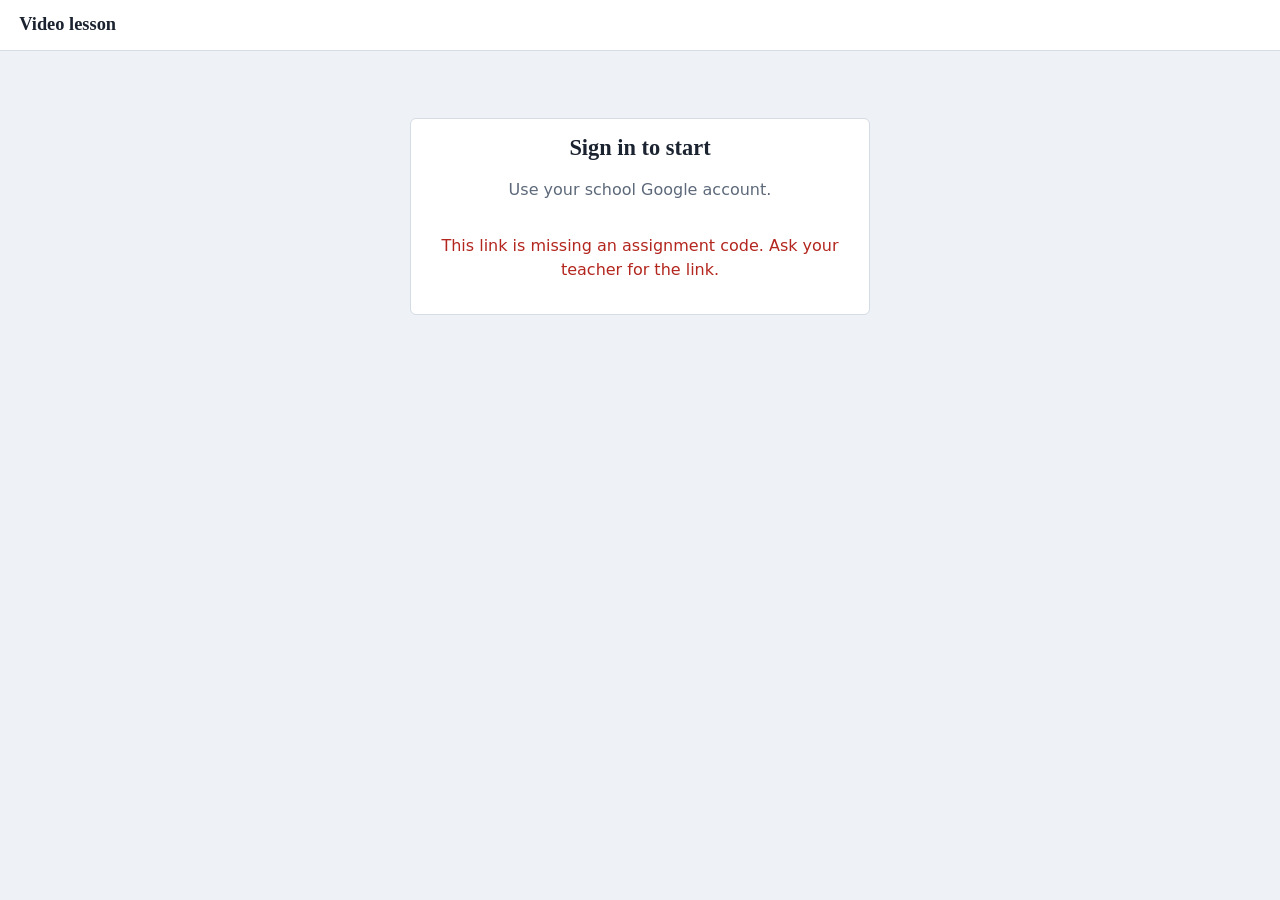
==== index.html @ 02537869 "Initial commit" ====
<!DOCTYPE html>
<html lang="en">
<head>
<meta charset="utf-8">
<meta name="viewport" content="width=device-width, initial-scale=1">
<title>Video lesson</title>
<link rel="stylesheet" href="style.css">
<script src="https://accounts.google.com/gsi/client" async defer></script>
</head>
<body>
<header class="top">
  <div class="brand" id="title">Video lesson</div>
  <div class="small muted" id="who"></div>
</header>
<main class="narrow">
  <section id="signin" class="card center">
    <h2>Sign in to start</h2>
    <p class="muted">Use your school Google account.</p>
    <div id="gbtn" style="display:flex;justify-content:center"></div>
    <p id="msg" class="err"></p>
  </section>

  <section id="app" hidden>
    <div id="stage">
      <div id="player"></div>
      <div id="overlay" hidden><div class="panel" id="panel"></div></div>
    </div>
    <div class="status" id="status"></div>
    <div class="card" id="finish" hidden>
      <h2>You reached the end</h2>
      <p id="finishText">Submit your work when you are ready.</p>
      <button class="primary" id="submitBtn">Submit assignment</button>
      <p id="finishMsg" class="err"></p>
    </div>
    <div class="card" id="done" hidden>
      <h2>Submitted</h2>
      <p>Your teacher has your answers. You can close this page.</p>
    </div>
  </section>
</main>

<script src="config.js"></script>
<script src="shared.js"></script>
<script>
const AID = new URLSearchParams(location.search).get('a');
let A, answers = {}, furthest = 0, player, ready = false, current = null, finished = false, submitted = false, preview = false;

if (!AID) { $('msg').textContent = 'This link is missing an assignment code. Ask your teacher for the link.'; }
startSignIn($('gbtn'), async prof => {
  $('who').textContent = prof.name || prof.email;
  $('msg').textContent = '';
  try {
    const d = await api('getAssignment', { id: AID });
    A = d.assignment; preview = !!d.preview;
    A.items.sort((a, b) => a.time - b.time);
    if (d.response) { answers = d.response.answers || {}; furthest = d.response.maxTime || 0; submitted = d.response.submitted; }
    document.title = A.title; $('title').textContent = A.title;
    $('signin').hidden = true; $('app').hidden = false;
    if (preview) $('status').textContent = 'Teacher preview: nothing you do here is saved.';
    if (submitted) { $('stage').hidden = true; $('done').hidden = false; return; }
    await loadYT();
    player = new YT.Player('player', {
      videoId: A.videoId,
      playerVars: { rel: 0, modestbranding: 1, fs: 0, disablekb: 1, playsinline: 1, start: Math.floor(furthest) },
      events: {
        onReady: () => { ready = true; setInterval(tick, 200); updateStatus(); },
        onStateChange: e => { if (e.data === 0) finish(); },
        onError: () => { $('status').innerHTML = '<span class="err">This video cannot be played here (the owner may have disabled embedding). Tell your teacher.</span>'; }
      }
    });
  } catch (e) { $('msg').textContent = e.message; }
});

const isDone = it => answers[it.id] !== undefined;
function updateStatus() {
  const qs = A.items.filter(i => i.type !== 'note');
  const n = qs.filter(isDone).length;
  if (!preview) $('status').textContent = qs.length ? 'Questions answered: ' + n + ' of ' + qs.length : '';
}

function tick() {
  if (!ready || current || submitted) return;
  const t = player.getCurrentTime(), st = player.getPlayerState(), dur = player.getDuration();
  if (t > furthest + 1.5) { player.seekTo(furthest, true); return; }        // no skipping ahead
  for (const c of A.cuts) {
    if (t >= c.start && t < c.end - 0.05) {
      furthest = Math.max(furthest, c.end);
      if (c.end >= dur - 0.5) return finish();
      player.seekTo(c.end, true); return;
    }
  }
  if (st === 1 && t > furthest) furthest = t;
  const it = A.items.find(i => !isDone(i) && i.time <= t);
  if (it) { player.pauseVideo(); show(it); }
}

function finish() {
  finished = true; player.pauseVideo();
  const pending = A.items.filter(i => !isDone(i));
  if (pending.length) return show(pending[0]);
  $('finish').hidden = false;
}

function show(it) {
  current = it;
  const p = $('panel');
  const img = it.image ? '<img alt="" src="' + esc(it.image) + '">' : '';
  let h = '';
  if (it.type === 'note') {
    h = '<h3>Note</h3><p>' + escBr(it.prompt) + '</p>' + img + '<button class="primary" id="go">Continue</button>';
  } else if (it.type === 'mc') {
    h = '<h3>' + (it.multi ? 'Select all that apply' : 'Choose one') + '</h3><p>' + escBr(it.prompt) + '</p>' + img +
      it.options.map((o, i) => '<label class="opt"><input type="' + (it.multi ? 'checkbox' : 'radio') + '" name="o" value="' + i + '"><span>' + esc(o) + '</span></label>').join('') +
      '<p><button class="primary" id="go" disabled>Submit answer</button></p>';
  } else {
    h = '<h3>Question</h3><p>' + escBr(it.prompt) + '</p>' + img +
      '<textarea id="txt" rows="5" placeholder="Type your answer"></textarea><p><button class="primary" id="go" disabled>Submit answer</button></p>';
  }
  p.innerHTML = h;
  $('overlay').hidden = false;
  const go = $('go');
  if (it.type === 'mc') p.addEventListener('change', () => { go.disabled = !p.querySelector('input:checked'); });
  if (it.type === 'open') $('txt').addEventListener('input', e => { go.disabled = !e.target.value.trim(); });
  go.onclick = () => {
    if (it.type === 'note') answers[it.id] = true;
    else if (it.type === 'mc') answers[it.id] = [...p.querySelectorAll('input:checked')].map(i => Number(i.value));
    else answers[it.id] = $('txt').value.trim();
    save(false);
    $('overlay').hidden = true; current = null; updateStatus();
    if (finished) finish(); else player.playVideo();
  };
}

function save(final) {
  if (preview) return Promise.resolve();
  return api(final ? 'submit' : 'saveProgress', { id: AID, answers: answers, maxTime: furthest })
    .catch(e => { if (!final) $('status').innerHTML = '<span class="err">Could not save your last answer (' + esc(e.message) + '). Keep going; it will save with the next one.</span>'; else throw e; });
}

$('submitBtn').onclick = async () => {
  $('submitBtn').disabled = true; $('finishMsg').textContent = '';
  try { await save(true); $('finish').hidden = true; $('stage').hidden = true; $('done').hidden = false; $('status').textContent = ''; }
  catch (e) { $('finishMsg').textContent = e.message; $('submitBtn').disabled = false; }
};
</script>
</body>
</html>
---- style.css ----
:root {
  --bg: #eef1f5;
  --surface: #ffffff;
  --ink: #1b2330;
  --muted: #5d697a;
  --line: #d5dbe4;
  --accent: #2446a8;
  --accent-ink: #ffffff;
  --good: #1d7a4d;
  --good-bg: #e3f4ea;
  --bad: #b3261e;
  --bad-bg: #fbe8e6;
  --warn-bg: #fff4d6;
  --radius: 6px;
  color-scheme: light;
}
@media (prefers-color-scheme: dark) {
  :root {
    --bg: #12161d; --surface: #1b212b; --ink: #e8ecf2; --muted: #9aa6b8; --line: #2c3544;
    --accent: #8fa8ff; --accent-ink: #0f1830; --good: #6fd19f; --good-bg: #17332a;
    --bad: #ff8d85; --bad-bg: #3a1f1d; --warn-bg: #3a3218; color-scheme: dark;
  }
}
* { box-sizing: border-box; }
html, body { margin: 0; }
body { background: var(--bg); color: var(--ink); font: 16px/1.5 system-ui, -apple-system, "Segoe UI", Roboto, sans-serif; }
h1, h2, h3 { font-family: "Iowan Old Style", "Palatino Linotype", Georgia, serif; line-height: 1.2; margin: 0 0 .5rem; }
h2 { font-size: 1.4rem; } h3 { font-size: 1.1rem; }
.top { display: flex; align-items: center; justify-content: space-between; gap: 1rem; padding: .7rem 1.2rem; background: var(--surface); border-bottom: 1px solid var(--line); }
.brand { font-family: "Iowan Old Style", Georgia, serif; font-weight: 700; font-size: 1.15rem; }
main { max-width: 1180px; margin: 0 auto; padding: 1.2rem; }
.narrow { max-width: 860px; }
.card { background: var(--surface); border: 1px solid var(--line); border-radius: var(--radius); padding: 1rem 1.2rem; margin-bottom: 1rem; }
.center { text-align: center; max-width: 460px; margin: 3rem auto; }
.row { display: flex; gap: .6rem; align-items: center; flex-wrap: wrap; }
.row.grow > * { flex: 1; }
.spread { justify-content: space-between; }
.muted { color: var(--muted); } .small { font-size: .85rem; }
.err { color: var(--bad); } .ok { color: var(--good); }
button, .btn { font: inherit; border: 1px solid var(--line); background: var(--surface); color: var(--ink); padding: .45rem .9rem; border-radius: var(--radius); cursor: pointer; }
button:hover { border-color: var(--accent); }
button.primary { background: var(--accent); color: var(--accent-ink); border-color: var(--accent); font-weight: 600; }
button.danger { color: var(--bad); }
button.small { padding: .2rem .55rem; font-size: .85rem; }
button:disabled { opacity: .45; cursor: not-allowed; }
:focus-visible { outline: 3px solid var(--accent); outline-offset: 2px; }
input[type=text], input[type=number], input[type=url], textarea, select {
  font: inherit; width: 100%; padding: .45rem .6rem; border: 1px solid var(--line); border-radius: var(--radius); background: var(--bg); color: var(--ink);
}
textarea { min-height: 4.5rem; resize: vertical; }
label { display: block; font-weight: 600; margin: .6rem 0 .2rem; }
label.inline { display: inline-flex; align-items: center; gap: .4rem; font-weight: 400; margin: 0; }
input[type=checkbox], input[type=radio] { width: 1.1rem; height: 1.1rem; accent-color: var(--accent); }
.tabs { display: flex; gap: .2rem; margin-bottom: 1rem; border-bottom: 1px solid var(--line); }
.tabs button { border: 0; border-bottom: 3px solid transparent; border-radius: 0; background: none; padding: .6rem 1rem; }
.tabs button.on { border-bottom-color: var(--accent); font-weight: 700; }
.tag { display: inline-block; padding: .05rem .5rem; border-radius: 99px; background: var(--bg); border: 1px solid var(--line); font-size: .8rem; }
.modal { position: fixed; inset: 0; background: rgba(0,0,0,.55); display: none; align-items: center; justify-content: center; z-index: 50; }
.modal .card { max-width: 420px; text-align: center; }
table { border-collapse: collapse; width: 100%; font-size: .95rem; }
th, td { border-bottom: 1px solid var(--line); padding: .4rem .6rem; text-align: left; vertical-align: top; }
th { font-weight: 600; background: var(--bg); position: sticky; top: 0; }
td.num, th.num { text-align: right; font-variant-numeric: tabular-nums; }
.scroll { overflow-x: auto; }

/* student player */
#stage { position: relative; aspect-ratio: 16 / 9; background: #000; border-radius: var(--radius); overflow: hidden; }
#stage iframe, #player { position: absolute; inset: 0; width: 100%; height: 100%; }
#overlay { position: absolute; inset: 0; background: rgba(10, 14, 22, .82); display: flex; align-items: center; justify-content: center; padding: .8rem; overflow-y: auto; z-index: 5; }
#overlay[hidden] { display: none; }
#overlay .panel { background: var(--surface); color: var(--ink); border-radius: var(--radius); padding: 1.1rem 1.3rem; width: min(640px, 100%); max-height: 100%; overflow-y: auto; }
#overlay .panel img { max-width: 100%; max-height: 40vh; display: block; margin: .6rem 0; border-radius: 4px; }
.opt { display: flex; gap: .6rem; align-items: flex-start; padding: .5rem .7rem; border: 1px solid var(--line); border-radius: var(--radius); margin: .35rem 0; cursor: pointer; }
.opt:has(input:checked) { border-color: var(--accent); background: var(--bg); }
.status { margin: .6rem 0; color: var(--muted); }

/* teacher */
.split { display: grid; grid-template-columns: minmax(0, 1.1fr) minmax(0, 1fr); gap: 1.2rem; align-items: start; }
@media (max-width: 900px) { .split { grid-template-columns: 1fr; } }
.sticky { position: sticky; top: .8rem; }
#ytp, #ytp iframe { width: 100%; aspect-ratio: 16 / 9; background: #000; border-radius: var(--radius); }
.item { border-left: 4px solid var(--accent); }
.item.note { border-left-color: #8a6d00; } .item.open { border-left-color: var(--good); }
.cut { border-left: 4px solid var(--bad); }
.thumb { max-width: 220px; max-height: 140px; display: block; margin: .4rem 0; border-radius: 4px; }
.optrow { display: flex; gap: .5rem; align-items: center; margin: .3rem 0; }
.answer { background: var(--bg); border: 1px solid var(--line); border-radius: var(--radius); padding: .5rem .7rem; white-space: pre-wrap; margin: .4rem 0; }
.gcard.graded { border-left: 4px solid var(--good); }
.gcard.todo { border-left: 4px solid #c58a00; }
.sel-ok { color: var(--good); font-weight: 600; } .sel-bad { color: var(--bad); font-weight: 600; }
td.todo { background: var(--warn-bg); cursor: pointer; } td.link { cursor: pointer; }
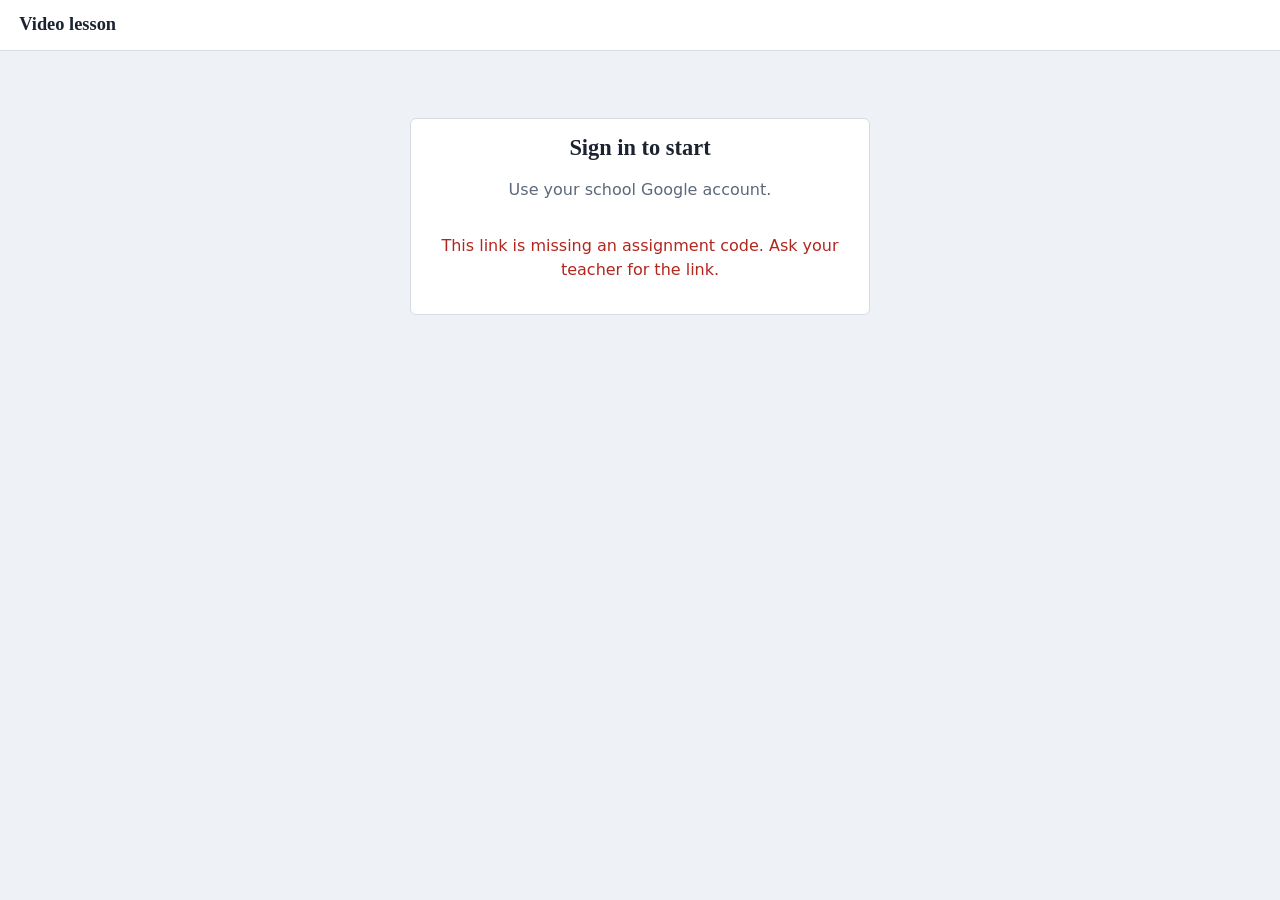
==== commit cb5c1da2: "Full Screen Version" ====
--- a/index.html
+++ b/index.html
@@ -24,8 +24,10 @@
     <div id="stage">
       <div id="player"></div>
       <div id="overlay" hidden><div class="panel" id="panel"></div></div>
+      <div id="fsGate" hidden><p><strong>This assignment is watched in full screen.</strong></p><p class="small">The video pauses if you leave full screen, and your teacher can see it.</p><button class="primary" id="fsBtn">Go full screen</button></div>
     </div>
     <div class="status" id="status"></div>
+    <p class="small muted">The video pauses if you leave this page, and your teacher can see how long you were away.</p>
     <div class="card" id="finish" hidden>
       <h2>You reached the end</h2>
       <p id="finishText">Submit your work when you are ready.</p>
@@ -43,7 +45,9 @@
 <script src="shared.js"></script>
 <script>
 const AID = new URLSearchParams(location.search).get('a');
-let A, answers = {}, furthest = 0, player, ready = false, current = null, finished = false, submitted = false, preview = false;
+let rates = {}, requireFS = false, fsDone = false, fsSuppress = false;
+let watched = 0, aways = [], playable = 0, awayStart = null, awayVT = 0, pausedByLeave = false, lastTick = performance.now();
+let maxSpeed = 2, A, answers = {}, furthest = 0, player, ready = false, current = null, finished = false, submitted = false, preview = false;
 
 if (!AID) { $('msg').textContent = 'This link is missing an assignment code. Ask your teacher for the link.'; }
 startSignIn($('gbtn'), async prof => {
@@ -53,9 +57,12 @@
     const d = await api('getAssignment', { id: AID });
     A = d.assignment; preview = !!d.preview;
     A.items.sort((a, b) => a.time - b.time);
-    if (d.response) { answers = d.response.answers || {}; furthest = d.response.maxTime || 0; submitted = d.response.submitted; }
+    maxSpeed = Number(A.maxSpeed) || 2;
+    requireFS = !!A.fullscreen && fsSupported();
+    if (d.response) { answers = d.response.answers || {}; furthest = d.response.maxTime || 0; submitted = d.response.submitted; const w0 = d.response.watch || {}; watched = w0.watched || 0; aways = w0.aways || []; rates = w0.rates || {}; }
     document.title = A.title; $('title').textContent = A.title;
     $('signin').hidden = true; $('app').hidden = false;
+    if (requireFS && !submitted) $('fsGate').hidden = false;
     if (preview) $('status').textContent = 'Teacher preview: nothing you do here is saved.';
     if (submitted) { $('stage').hidden = true; $('done').hidden = false; return; }
     await loadYT();
@@ -65,12 +72,18 @@
       events: {
         onReady: () => { ready = true; setInterval(tick, 200); updateStatus(); },
         onStateChange: e => { if (e.data === 0) finish(); },
+        onPlaybackRateChange: () => clampSpeed(),
         onError: () => { $('status').innerHTML = '<span class="err">This video cannot be played here (the owner may have disabled embedding). Tell your teacher.</span>'; }
       }
     });
   } catch (e) { $('msg').textContent = e.message; }
 });
 
+function clampSpeed() {
+  if (!player || !player.getPlaybackRate || player.getPlaybackRate() <= maxSpeed + 0.001) return;
+  player.setPlaybackRate(maxSpeed);
+  if (!preview) { $('status').textContent = 'The maximum speed for this assignment is ' + maxSpeed + 'x.'; setTimeout(updateStatus, 3000); }
+}
 const isDone = it => answers[it.id] !== undefined;
 function updateStatus() {
   const qs = A.items.filter(i => i.type !== 'note');
@@ -78,8 +91,25 @@
   if (!preview) $('status').textContent = qs.length ? 'Questions answered: ' + n + ' of ' + qs.length : '';
 }
 
+function computePlayable(dur) {
+  const cs = A.cuts.map(c => [Math.max(0, c.start), Math.min(dur, c.end)]).filter(c => c[1] > c[0]).sort((a, b) => a[0] - b[0]);
+  let cut = 0, end = -1;
+  cs.forEach(c => { const st = Math.max(c[0], end); if (c[1] > st) { cut += c[1] - st; end = c[1]; } });
+  return Math.max(0, dur - cut);
+}
 function tick() {
+  const now = performance.now(), dt = (now - lastTick) / 1000; lastTick = now;
+  if (ready && !submitted) {
+    if (!playable) { const d = player.getDuration(); if (d > 0) playable = computePlayable(d); }
+    if (player.getPlayerState() === 1 && awayStart === null && dt < 1) {
+      watched += dt;
+      const rk = String(Math.round(player.getPlaybackRate() * 100) / 100);
+      rates[rk] = (rates[rk] || 0) + dt;
+    }
+  }
   if (!ready || current || submitted) return;
+  if (requireFS && !fsDone && !inFS()) { if (player.getPlayerState() === 1) player.pauseVideo(); $('fsGate').hidden = false; return; }
+  clampSpeed();
   const t = player.getCurrentTime(), st = player.getPlayerState(), dur = player.getDuration();
   if (t > furthest + 1.5) { player.seekTo(furthest, true); return; }        // no skipping ahead
   for (const c of A.cuts) {
@@ -98,6 +128,7 @@
   finished = true; player.pauseVideo();
   const pending = A.items.filter(i => !isDone(i));
   if (pending.length) return show(pending[0]);
+  fsDone = true; $('fsGate').hidden = true; exitFS();
   $('finish').hidden = false;
 }
 
@@ -117,6 +148,7 @@
       '<textarea id="txt" rows="5" placeholder="Type your answer"></textarea><p><button class="primary" id="go" disabled>Submit answer</button></p>';
   }
   p.innerHTML = h;
+  if (it.type === 'open' && requireFS && inFS()) { fsSuppress = true; exitFS(); }
   $('overlay').hidden = false;
   const go = $('go');
   if (it.type === 'mc') p.addEventListener('change', () => { go.disabled = !p.querySelector('input:checked'); });
@@ -126,6 +158,7 @@
     else if (it.type === 'mc') answers[it.id] = [...p.querySelectorAll('input:checked')].map(i => Number(i.value));
     else answers[it.id] = $('txt').value.trim();
     save(false);
+    fsSuppress = false;
     $('overlay').hidden = true; current = null; updateStatus();
     if (finished) finish(); else player.playVideo();
   };
@@ -133,13 +166,54 @@
 
 function save(final) {
   if (preview) return Promise.resolve();
-  return api(final ? 'submit' : 'saveProgress', { id: AID, answers: answers, maxTime: furthest })
+  return api(final ? 'submit' : 'saveProgress', { id: AID, answers: answers, maxTime: furthest, watch: { watched: Math.round(watched), playable: Math.round(playable), aways: aways, rates: roundedRates() } })
     .catch(e => { if (!final) $('status').innerHTML = '<span class="err">Could not save your last answer (' + esc(e.message) + '). Keep going; it will save with the next one.</span>'; else throw e; });
 }
+
+function roundedRates() { const o = {}; Object.keys(rates).forEach(k => o[k] = Math.round(rates[k])); return o; }
+const fsEl = () => document.fullscreenElement || document.webkitFullscreenElement;
+const inFS = () => !!fsEl();
+function fsSupported() { const e = document.getElementById('stage'); return !!(e && (e.requestFullscreen || e.webkitRequestFullscreen)); }
+function enterFS() {
+  const e = $('stage');
+  try {
+    const p = e.requestFullscreen ? e.requestFullscreen() : e.webkitRequestFullscreen();
+    if (p && p.catch) p.catch(() => { $('fsBtn').textContent = 'Could not enter full screen. Tap to try again'; });
+  } catch (err) { $('fsBtn').textContent = 'Could not enter full screen. Tap to try again'; }
+}
+function exitFS() { try { if (inFS()) (document.exitFullscreen || document.webkitExitFullscreen).call(document); } catch (e) {} }
+function fsChanged() {
+  if (!requireFS || fsDone || submitted || fsSuppress) return;
+  if (inFS()) { $('fsGate').hidden = true; back(); }
+  else { leave(); $('fsGate').hidden = false; }
+}
+document.addEventListener('fullscreenchange', fsChanged);
+document.addEventListener('webkitfullscreenchange', fsChanged);
+$('fsBtn').onclick = enterFS;
+
+function leave() {
+  if (!ready || submitted || awayStart !== null) return;
+  awayStart = Date.now(); awayVT = player.getCurrentTime();
+  if (player.getPlayerState() === 1) { player.pauseVideo(); pausedByLeave = true; }
+}
+function back() {
+  if (awayStart === null) return;
+  if (requireFS && !fsDone && !inFS()) return;   // still away until back in full screen
+  const secs = (Date.now() - awayStart) / 1000; awayStart = null;
+  if (secs >= 2) {
+    aways.push([Math.round(awayVT), Math.round(secs)]); if (aways.length > 200) aways.shift();
+    save(false);
+  }
+  if (pausedByLeave) { pausedByLeave = false; if (!preview) $('status').textContent = 'The video paused because you left this page. Press play to continue.'; }
+}
+document.addEventListener('visibilitychange', () => document.hidden ? leave() : back());
+window.addEventListener('pagehide', leave);
+window.addEventListener('blur', () => setTimeout(() => { const a = document.activeElement; if (a && a.tagName === 'IFRAME') return; leave(); }, 0));
+window.addEventListener('focus', back);
 
 $('submitBtn').onclick = async () => {
   $('submitBtn').disabled = true; $('finishMsg').textContent = '';
-  try { await save(true); $('finish').hidden = true; $('stage').hidden = true; $('done').hidden = false; $('status').textContent = ''; }
+  try { await save(true); submitted = true; $('finish').hidden = true; $('stage').hidden = true; $('done').hidden = false; $('status').textContent = ''; }
   catch (e) { $('finishMsg').textContent = e.message; $('submitBtn').disabled = false; }
 };
 </script>
--- a/style.css
+++ b/style.css
@@ -89,3 +89,9 @@
 .gcard.todo { border-left: 4px solid #c58a00; }
 .sel-ok { color: var(--good); font-weight: 600; } .sel-bad { color: var(--bad); font-weight: 600; }
 td.todo { background: var(--warn-bg); cursor: pointer; } td.link { cursor: pointer; }
+
+/* full screen */
+#stage:fullscreen { width: 100vw; height: 100vh; aspect-ratio: auto; border-radius: 0; }
+#stage:-webkit-full-screen { width: 100vw; height: 100vh; aspect-ratio: auto; border-radius: 0; }
+#fsGate { position: absolute; inset: 0; z-index: 8; background: rgba(10, 14, 22, .94); color: #fff; display: flex; flex-direction: column; align-items: center; justify-content: center; gap: .6rem; text-align: center; padding: 1rem; }
+#fsGate[hidden] { display: none; }
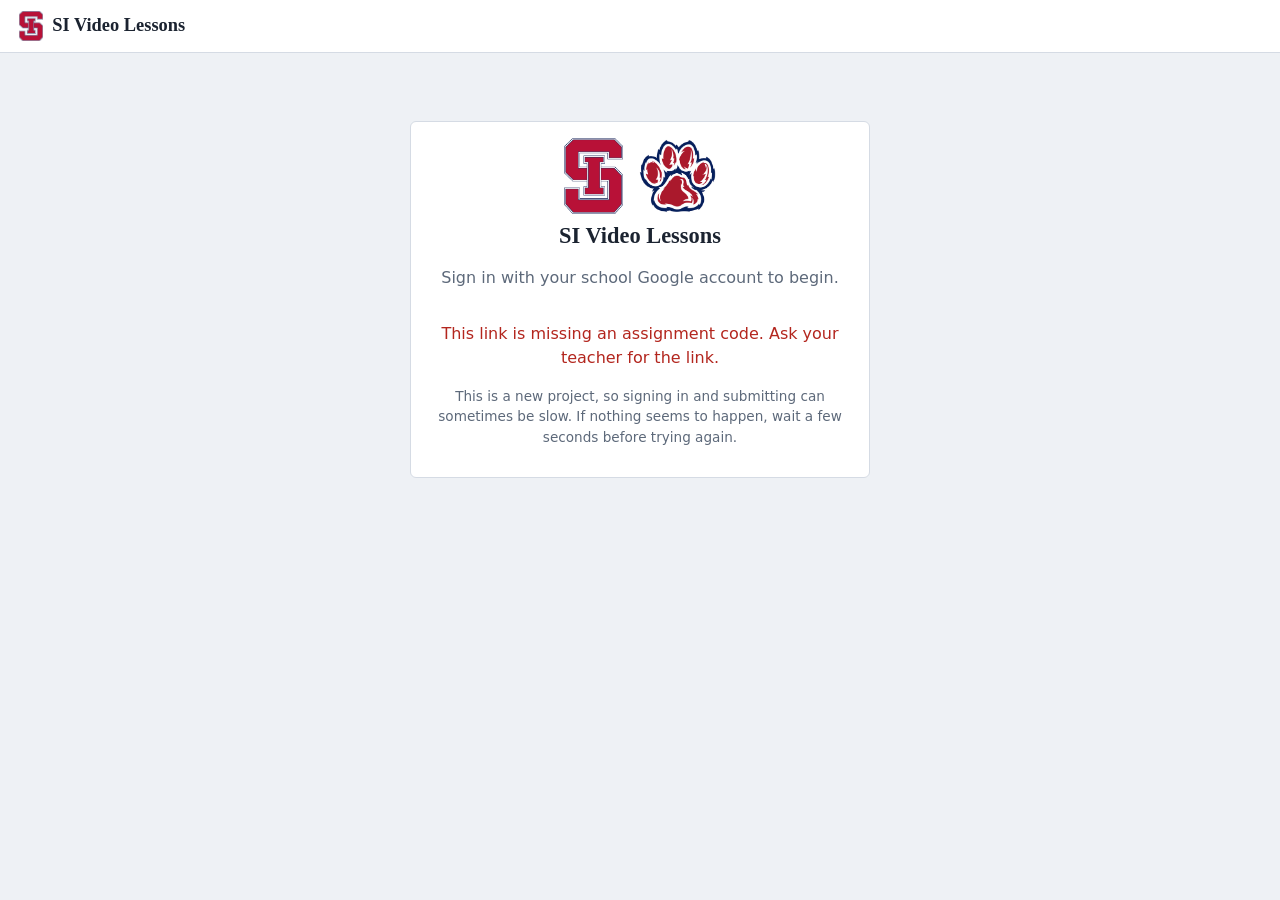
==== commit ea34254f: "Added SI Logos" ====
--- a/index.html
+++ b/index.html
@@ -3,21 +3,25 @@
 <head>
 <meta charset="utf-8">
 <meta name="viewport" content="width=device-width, initial-scale=1">
-<title>Video lesson</title>
+<title>SI Video Lessons</title>
+<link rel="icon" type="image/png" href="paw.png">
 <link rel="stylesheet" href="style.css">
 <script src="https://accounts.google.com/gsi/client" async defer></script>
 </head>
 <body>
 <header class="top">
-  <div class="brand" id="title">Video lesson</div>
+  <div class="brand row" style="flex-wrap:nowrap"><img src="logo.png" alt="" class="logo" onerror="this.remove()"><span id="title">SI Video Lessons</span></div>
   <div class="small muted" id="who"></div>
 </header>
 <main class="narrow">
   <section id="signin" class="card center">
-    <h2>Sign in to start</h2>
-    <p class="muted">Use your school Google account.</p>
+    <div class="logos"><img src="logo.png" alt="St. Ignatius College Preparatory" class="logo-lg" onerror="this.remove()"><img src="paw.png" alt="" class="logo-lg" onerror="this.remove()"></div>
+    <h2>SI Video Lessons</h2>
+    <p class="muted">Sign in with your school Google account to begin.</p>
     <div id="gbtn" style="display:flex;justify-content:center"></div>
+    <p id="wait" class="muted" hidden>Signed in. Loading your assignment. This can take a few seconds...</p>
     <p id="msg" class="err"></p>
+    <p class="small muted">This is a new project, so signing in and submitting can sometimes be slow. If nothing seems to happen, wait a few seconds before trying again.</p>
   </section>
 
   <section id="app" hidden>
@@ -52,7 +56,7 @@
 if (!AID) { $('msg').textContent = 'This link is missing an assignment code. Ask your teacher for the link.'; }
 startSignIn($('gbtn'), async prof => {
   $('who').textContent = prof.name || prof.email;
-  $('msg').textContent = '';
+  $('msg').textContent = ''; $('wait').hidden = false;
   try {
     const d = await api('getAssignment', { id: AID });
     A = d.assignment; preview = !!d.preview;
@@ -76,7 +80,7 @@
         onError: () => { $('status').innerHTML = '<span class="err">This video cannot be played here (the owner may have disabled embedding). Tell your teacher.</span>'; }
       }
     });
-  } catch (e) { $('msg').textContent = e.message; }
+  } catch (e) { $('wait').hidden = true; $('msg').textContent = e.message; }
 });
 
 function clampSpeed() {
@@ -212,9 +216,9 @@
 window.addEventListener('focus', back);
 
 $('submitBtn').onclick = async () => {
-  $('submitBtn').disabled = true; $('finishMsg').textContent = '';
+  $('submitBtn').disabled = true; $('submitBtn').textContent = 'Submitting... this can take a few seconds'; $('finishMsg').textContent = '';
   try { await save(true); submitted = true; $('finish').hidden = true; $('stage').hidden = true; $('done').hidden = false; $('status').textContent = ''; }
-  catch (e) { $('finishMsg').textContent = e.message; $('submitBtn').disabled = false; }
+  catch (e) { $('finishMsg').textContent = e.message; $('submitBtn').disabled = false; $('submitBtn').textContent = 'Submit assignment'; }
 };
 </script>
 </body>
--- a/style.css
+++ b/style.css
@@ -95,3 +95,9 @@
 #stage:-webkit-full-screen { width: 100vw; height: 100vh; aspect-ratio: auto; border-radius: 0; }
 #fsGate { position: absolute; inset: 0; z-index: 8; background: rgba(10, 14, 22, .94); color: #fff; display: flex; flex-direction: column; align-items: center; justify-content: center; gap: .6rem; text-align: center; padding: 1rem; }
 #fsGate[hidden] { display: none; }
+
+/* logo */
+.logo { height: 30px; width: auto; display: block; }
+.logo-lg { height: 76px; width: auto; display: block; margin: 0 auto .6rem; }
+.logos { display: flex; justify-content: center; align-items: center; gap: 1rem; margin-bottom: .6rem; }
+.logos .logo-lg { margin: 0; }
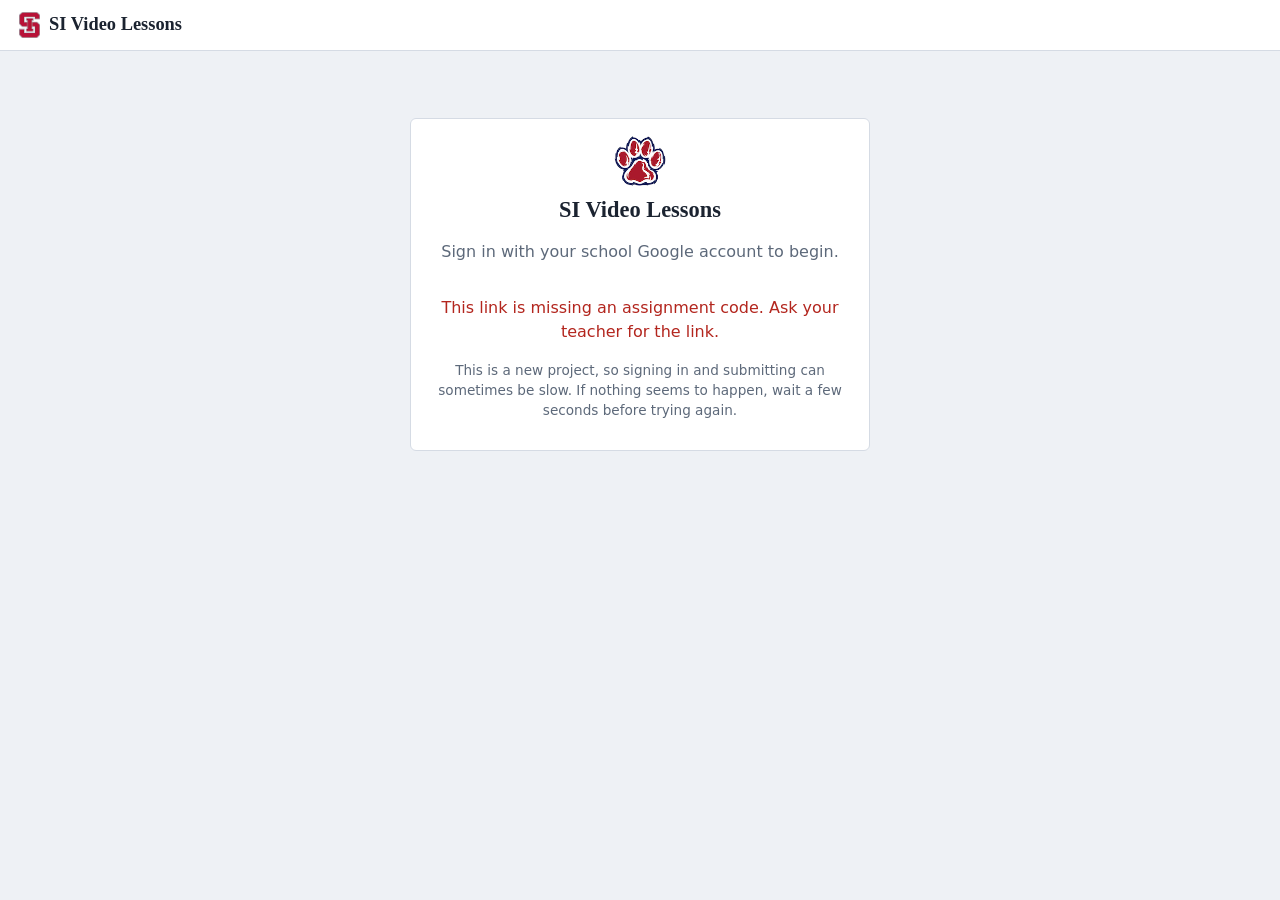
==== commit 4d48a7d8: "Resize Logos" ====
--- a/index.html
+++ b/index.html
@@ -10,12 +10,12 @@
 </head>
 <body>
 <header class="top">
-  <div class="brand row" style="flex-wrap:nowrap"><img src="logo.png" alt="" class="logo" onerror="this.remove()"><span id="title">SI Video Lessons</span></div>
+  <div class="brand row" style="flex-wrap:nowrap"><img src="logo.png" alt="St. Ignatius College Preparatory" class="logo" onerror="this.remove()"><span id="title">SI Video Lessons</span></div>
   <div class="small muted" id="who"></div>
 </header>
 <main class="narrow">
   <section id="signin" class="card center">
-    <div class="logos"><img src="logo.png" alt="St. Ignatius College Preparatory" class="logo-lg" onerror="this.remove()"><img src="paw.png" alt="" class="logo-lg" onerror="this.remove()"></div>
+    <img src="paw.png" alt="" class="logo-lg" onerror="this.remove()">
     <h2>SI Video Lessons</h2>
     <p class="muted">Sign in with your school Google account to begin.</p>
     <div id="gbtn" style="display:flex;justify-content:center"></div>
--- a/style.css
+++ b/style.css
@@ -97,7 +97,7 @@
 #fsGate[hidden] { display: none; }
 
 /* logo */
-.logo { height: 30px; width: auto; display: block; }
-.logo-lg { height: 76px; width: auto; display: block; margin: 0 auto .6rem; }
+.logo { height: 26px; width: auto; display: block; }
+.logo-lg { height: 52px; width: auto; display: block; margin: 0 auto .6rem; }
 .logos { display: flex; justify-content: center; align-items: center; gap: 1rem; margin-bottom: .6rem; }
 .logos .logo-lg { margin: 0; }
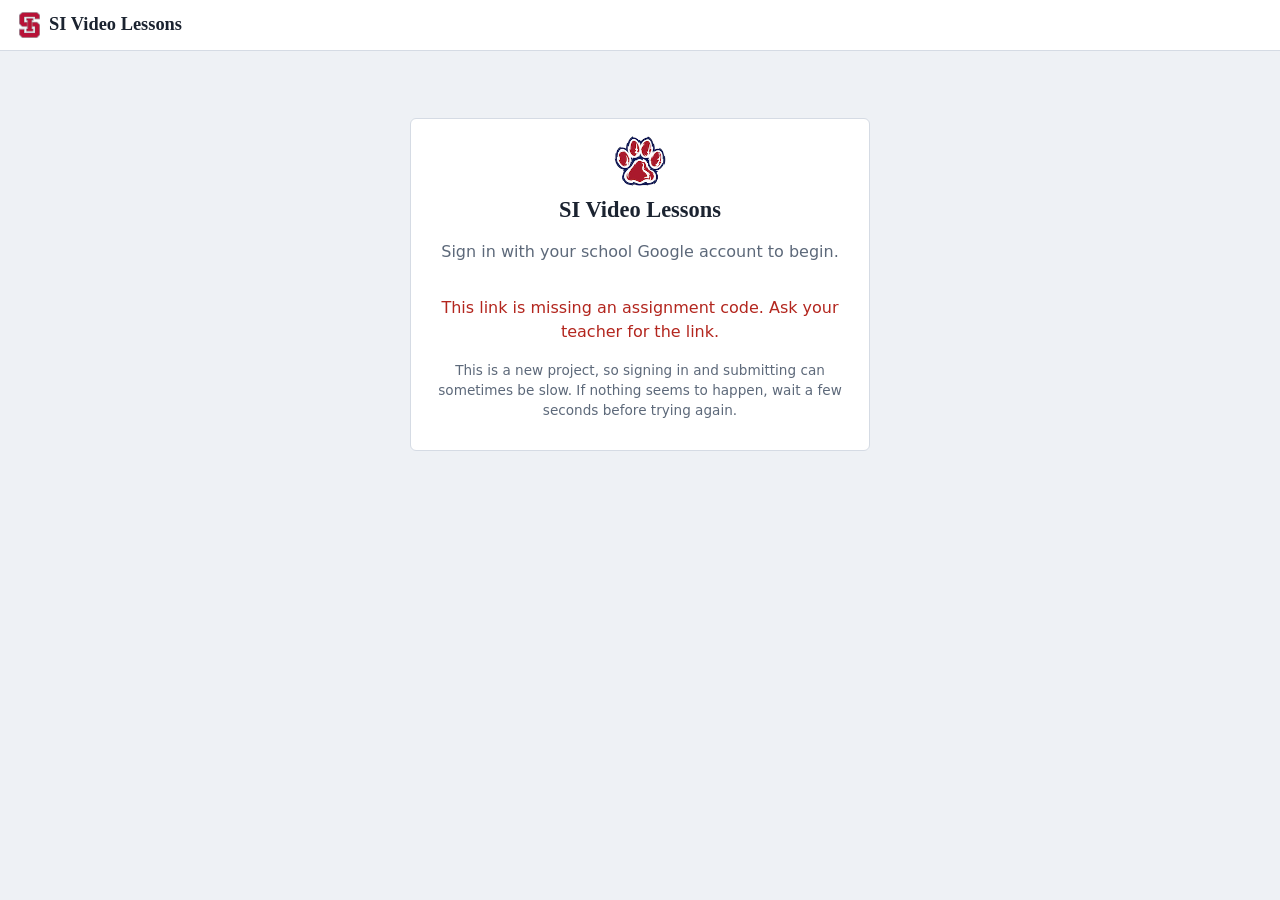
==== commit dbaf6377: "Resize Logo - again" ====
--- a/index.html
+++ b/index.html
@@ -10,12 +10,12 @@
 </head>
 <body>
 <header class="top">
-  <div class="brand row" style="flex-wrap:nowrap"><img src="logo.png" alt="St. Ignatius College Preparatory" class="logo" onerror="this.remove()"><span id="title">SI Video Lessons</span></div>
+  <div class="brand row" style="flex-wrap:nowrap"><img src="logo.png" alt="St. Ignatius College Preparatory" class="logo" style="height:26px;width:auto;max-width:40px;display:block" onerror="this.remove()"><span id="title">SI Video Lessons</span></div>
   <div class="small muted" id="who"></div>
 </header>
 <main class="narrow">
   <section id="signin" class="card center">
-    <img src="paw.png" alt="" class="logo-lg" onerror="this.remove()">
+    <img src="paw.png" alt="" class="logo-lg" style="height:52px;width:auto;max-width:80px;display:block;margin:0 auto .6rem" onerror="this.remove()">
     <h2>SI Video Lessons</h2>
     <p class="muted">Sign in with your school Google account to begin.</p>
     <div id="gbtn" style="display:flex;justify-content:center"></div>
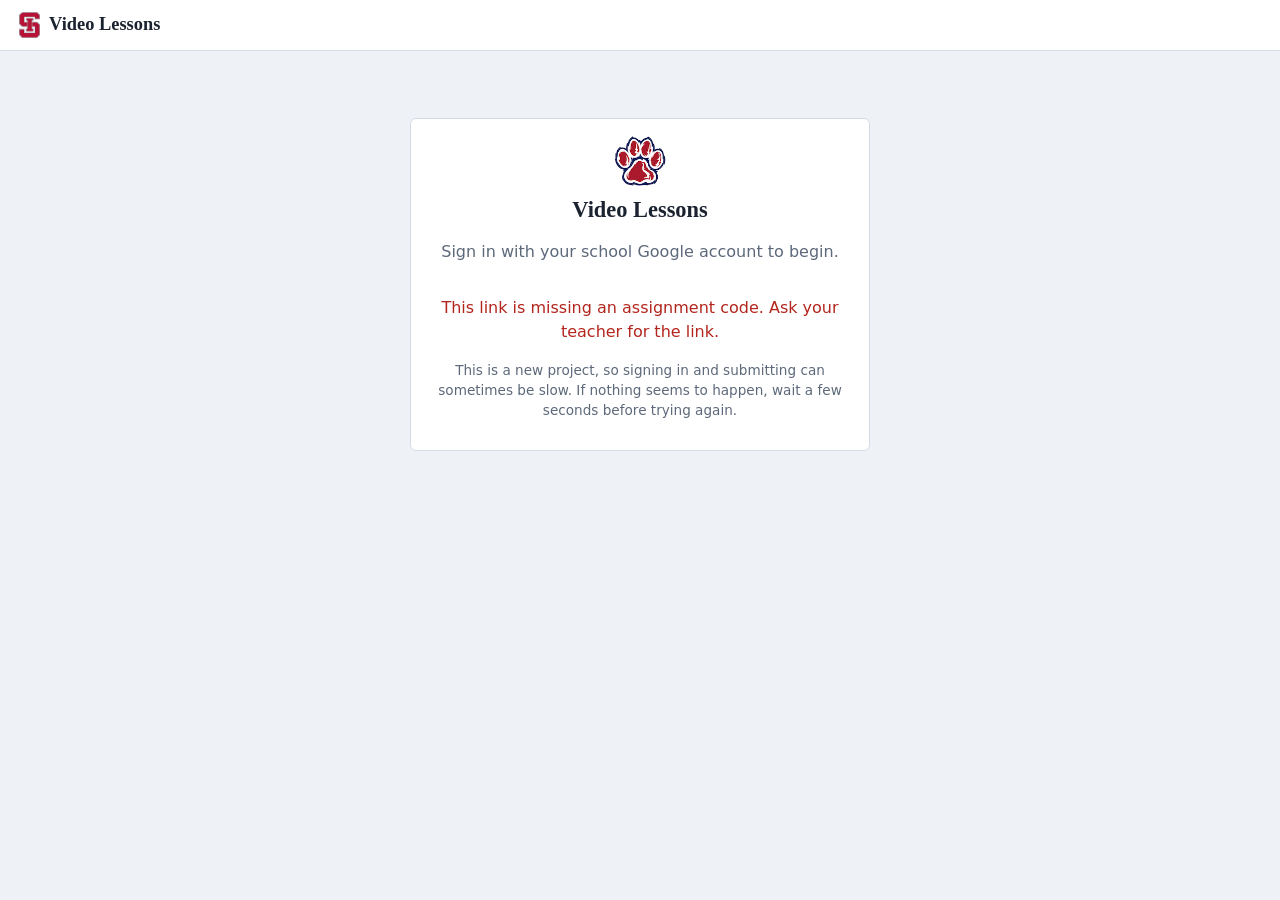
==== commit 04c9e9fb: "resize Logo - last time?" ====
--- a/index.html
+++ b/index.html
@@ -3,20 +3,20 @@
 <head>
 <meta charset="utf-8">
 <meta name="viewport" content="width=device-width, initial-scale=1">
-<title>SI Video Lessons</title>
+<title>Video Lessons</title>
 <link rel="icon" type="image/png" href="paw.png">
 <link rel="stylesheet" href="style.css">
 <script src="https://accounts.google.com/gsi/client" async defer></script>
 </head>
 <body>
 <header class="top">
-  <div class="brand row" style="flex-wrap:nowrap"><img src="logo.png" alt="St. Ignatius College Preparatory" class="logo" style="height:26px;width:auto;max-width:40px;display:block" onerror="this.remove()"><span id="title">SI Video Lessons</span></div>
+  <div class="brand row" style="flex-wrap:nowrap"><img src="logo.png" alt="St. Ignatius College Preparatory" class="logo" style="height:26px;width:auto;max-width:40px;display:block" onerror="this.remove()"><span id="title">Video Lessons</span></div>
   <div class="small muted" id="who"></div>
 </header>
 <main class="narrow">
   <section id="signin" class="card center">
     <img src="paw.png" alt="" class="logo-lg" style="height:52px;width:auto;max-width:80px;display:block;margin:0 auto .6rem" onerror="this.remove()">
-    <h2>SI Video Lessons</h2>
+    <h2>Video Lessons</h2>
     <p class="muted">Sign in with your school Google account to begin.</p>
     <div id="gbtn" style="display:flex;justify-content:center"></div>
     <p id="wait" class="muted" hidden>Signed in. Loading your assignment. This can take a few seconds...</p>
